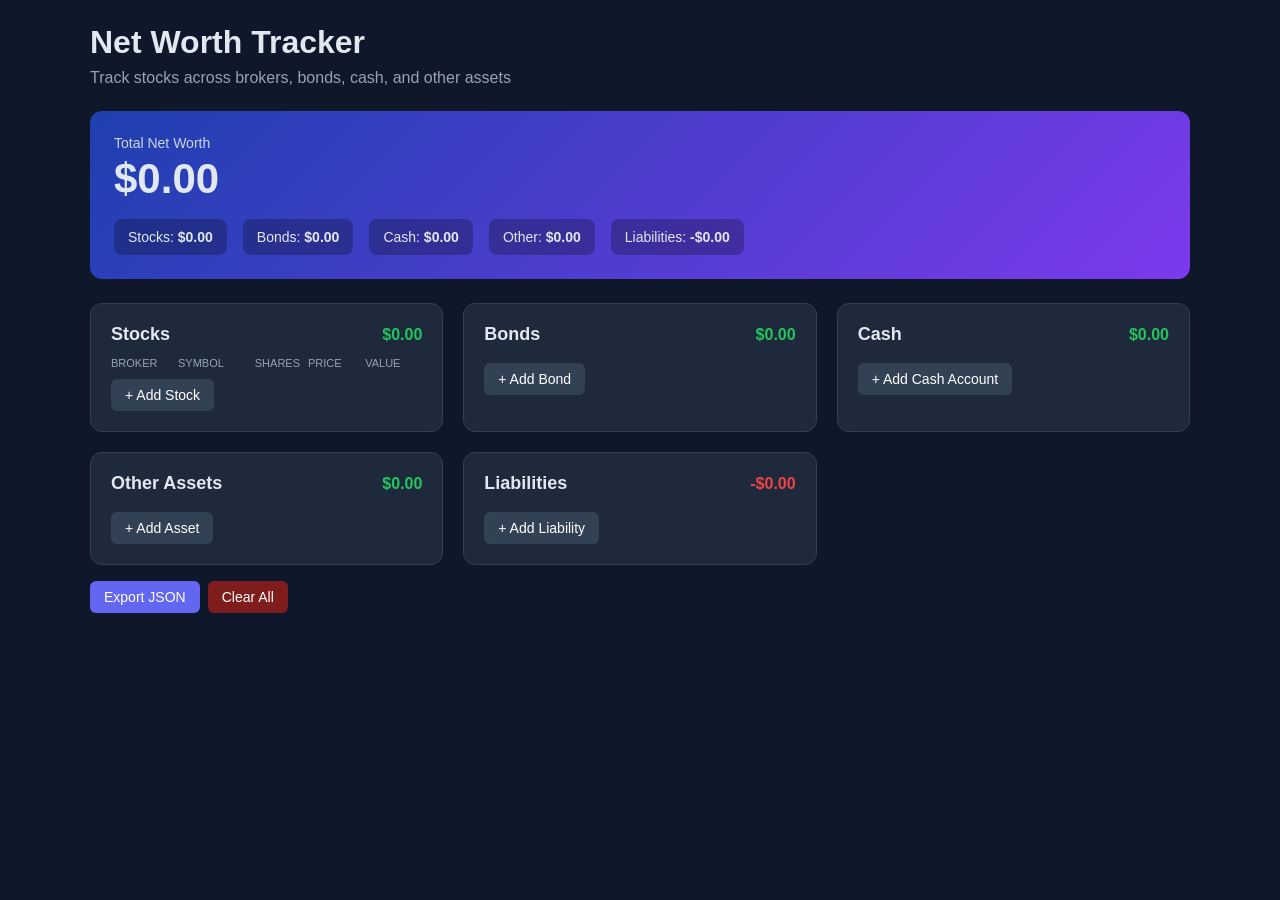
==== index.html @ 95eb7e6d "Initial commit: net worth tracker Single-page tracker for stocks (by broker), bonds, cash, other ass" ====
<!DOCTYPE html>
<html lang="en">
<head>
<meta charset="UTF-8" />
<title>Net Worth Tracker</title>
<style>
  * { box-sizing: border-box; }
  body {
    font-family: -apple-system, BlinkMacSystemFont, "Segoe UI", sans-serif;
    background: #0f172a;
    color: #e2e8f0;
    margin: 0;
    padding: 24px;
  }
  h1 { margin: 0 0 8px; }
  .subtitle { color: #94a3b8; margin-bottom: 24px; }
  .container { max-width: 1100px; margin: 0 auto; }
  .summary {
    background: linear-gradient(135deg, #1e40af, #7c3aed);
    padding: 24px;
    border-radius: 12px;
    margin-bottom: 24px;
  }
  .summary .label { color: #cbd5e1; font-size: 14px; }
  .summary .total { font-size: 42px; font-weight: 700; margin-top: 4px; }
  .breakdown { display: flex; gap: 16px; margin-top: 16px; flex-wrap: wrap; }
  .breakdown div { background: rgba(0,0,0,0.25); padding: 10px 14px; border-radius: 8px; font-size: 14px; }
  .sections { display: grid; grid-template-columns: repeat(auto-fit, minmax(320px, 1fr)); gap: 20px; }
  .card {
    background: #1e293b;
    border-radius: 12px;
    padding: 20px;
    border: 1px solid #334155;
  }
  .card h2 { margin: 0 0 12px; font-size: 18px; display: flex; justify-content: space-between; align-items: center; }
  .card h2 .sum { color: #22c55e; font-size: 16px; font-weight: 600; }
  .row { display: grid; gap: 8px; margin-bottom: 10px; }
  .stock-row { grid-template-columns: 1.2fr 1.4fr 0.8fr 1fr 1fr auto; }
  .simple-row { grid-template-columns: 2fr 1fr auto; }
  input, select {
    background: #0f172a;
    border: 1px solid #475569;
    color: #e2e8f0;
    padding: 8px 10px;
    border-radius: 6px;
    font-size: 14px;
    width: 100%;
  }
  input:focus, select:focus { outline: none; border-color: #6366f1; }
  button {
    background: #6366f1;
    color: white;
    border: none;
    padding: 8px 14px;
    border-radius: 6px;
    cursor: pointer;
    font-size: 14px;
  }
  button:hover { background: #4f46e5; }
  .btn-del {
    background: #7f1d1d;
    padding: 6px 10px;
  }
  .btn-del:hover { background: #991b1b; }
  .btn-add { margin-top: 6px; background: #334155; }
  .btn-add:hover { background: #475569; }
  .headers { font-size: 11px; color: #94a3b8; text-transform: uppercase; margin-bottom: 4px; }
  .item-value { color: #22c55e; font-size: 13px; text-align: right; margin-top: 4px; }
  .actions { margin-top: 16px; display: flex; gap: 8px; }
</style>
</head>
<body>
<div class="container">
  <h1>Net Worth Tracker</h1>
  <div class="subtitle">Track stocks across brokers, bonds, cash, and other assets</div>

  <div class="summary">
    <div class="label">Total Net Worth</div>
    <div class="total" id="total">$0.00</div>
    <div class="breakdown" id="breakdown"></div>
  </div>

  <div class="sections">
    <div class="card">
      <h2>Stocks <span class="sum" id="sum-stocks">$0.00</span></h2>
      <div class="headers stock-row row" style="margin-bottom:4px;">
        <div>Broker</div><div>Symbol</div><div>Shares</div><div>Price</div><div>Value</div><div></div>
      </div>
      <div id="stocks"></div>
      <button class="btn-add" onclick="addStock()">+ Add Stock</button>
    </div>

    <div class="card">
      <h2>Bonds <span class="sum" id="sum-bonds">$0.00</span></h2>
      <div id="bonds"></div>
      <button class="btn-add" onclick="addBond()">+ Add Bond</button>
    </div>

    <div class="card">
      <h2>Cash <span class="sum" id="sum-cash">$0.00</span></h2>
      <div id="cash"></div>
      <button class="btn-add" onclick="addCash()">+ Add Cash Account</button>
    </div>

    <div class="card">
      <h2>Other Assets <span class="sum" id="sum-other">$0.00</span></h2>
      <div id="other"></div>
      <button class="btn-add" onclick="addOther()">+ Add Asset</button>
    </div>

    <div class="card">
      <h2>Liabilities <span class="sum" id="sum-liab" style="color:#ef4444;">$0.00</span></h2>
      <div id="liab"></div>
      <button class="btn-add" onclick="addLiab()">+ Add Liability</button>
    </div>
  </div>

  <div class="actions">
    <button onclick="exportData()">Export JSON</button>
    <button onclick="clearAll()" style="background:#7f1d1d;">Clear All</button>
  </div>
</div>

<script>
const BROKERS = ["Fidelity","Schwab","Vanguard","Robinhood","E*TRADE","Interactive Brokers","TD Ameritrade","Merrill","Webull","Other"];
const STORAGE = "networth_v1";

let data = load() || {
  stocks: [], bonds: [], cash: [], other: [], liab: []
};

function load() {
  try { return JSON.parse(localStorage.getItem(STORAGE)); } catch { return null; }
}
function save() {
  localStorage.setItem(STORAGE, JSON.stringify(data));
  render();
}
function fmt(n) {
  return "$" + (Number(n)||0).toLocaleString("en-US", {minimumFractionDigits:2, maximumFractionDigits:2});
}

function addStock() { data.stocks.push({broker:"Fidelity", symbol:"", shares:0, price:0}); save(); }
function addBond()  { data.bonds.push({name:"", value:0}); save(); }
function addCash()  { data.cash.push({name:"", value:0}); save(); }
function addOther() { data.other.push({name:"", value:0}); save(); }
function addLiab()  { data.liab.push({name:"", value:0}); save(); }

function del(list, i) { data[list].splice(i,1); save(); }
function update(list, i, key, val) {
  data[list][i][key] = (key==="shares"||key==="price"||key==="value") ? parseFloat(val)||0 : val;
  localStorage.setItem(STORAGE, JSON.stringify(data));
  render();
}

function render() {
  // Stocks
  const stocksEl = document.getElementById("stocks");
  stocksEl.innerHTML = "";
  let stocksTotal = 0;
  data.stocks.forEach((s, i) => {
    const value = (s.shares||0) * (s.price||0);
    stocksTotal += value;
    const row = document.createElement("div");
    row.className = "row stock-row";
    row.innerHTML = `
      <select onchange="update('stocks',${i},'broker',this.value)">
        ${BROKERS.map(b=>`<option ${b===s.broker?"selected":""}>${b}</option>`).join("")}
      </select>
      <input placeholder="AAPL" value="${s.symbol}" oninput="update('stocks',${i},'symbol',this.value)"/>
      <input type="number" step="0.0001" value="${s.shares}" oninput="update('stocks',${i},'shares',this.value)"/>
      <input type="number" step="0.01" value="${s.price}" oninput="update('stocks',${i},'price',this.value)"/>
      <div style="align-self:center; color:#22c55e; font-weight:600;">${fmt(value)}</div>
      <button class="btn-del" onclick="del('stocks',${i})">×</button>
    `;
    stocksEl.appendChild(row);
  });

  // Simple lists
  const simpleRender = (key, placeholder) => {
    const el = document.getElementById(key);
    el.innerHTML = "";
    let total = 0;
    data[key].forEach((item, i) => {
      total += Number(item.value)||0;
      const row = document.createElement("div");
      row.className = "row simple-row";
      row.innerHTML = `
        <input placeholder="${placeholder}" value="${item.name}" oninput="update('${key}',${i},'name',this.value)"/>
        <input type="number" step="0.01" value="${item.value}" oninput="update('${key}',${i},'value',this.value)"/>
        <button class="btn-del" onclick="del('${key}',${i})">×</button>
      `;
      el.appendChild(row);
    });
    return total;
  };

  const bondsTotal = simpleRender("bonds", "e.g. 10yr Treasury");
  const cashTotal  = simpleRender("cash", "e.g. Chase Checking");
  const otherTotal = simpleRender("other", "e.g. Crypto, Real Estate");
  const liabTotal  = simpleRender("liab", "e.g. Mortgage, Credit Card");

  document.getElementById("sum-stocks").textContent = fmt(stocksTotal);
  document.getElementById("sum-bonds").textContent  = fmt(bondsTotal);
  document.getElementById("sum-cash").textContent   = fmt(cashTotal);
  document.getElementById("sum-other").textContent  = fmt(otherTotal);
  document.getElementById("sum-liab").textContent   = "-" + fmt(liabTotal);

  const assets = stocksTotal + bondsTotal + cashTotal + otherTotal;
  const net = assets - liabTotal;
  document.getElementById("total").textContent = fmt(net);

  document.getElementById("breakdown").innerHTML = `
    <div>Stocks: <b>${fmt(stocksTotal)}</b></div>
    <div>Bonds: <b>${fmt(bondsTotal)}</b></div>
    <div>Cash: <b>${fmt(cashTotal)}</b></div>
    <div>Other: <b>${fmt(otherTotal)}</b></div>
    <div>Liabilities: <b>-${fmt(liabTotal)}</b></div>
  `;
}

function exportData() {
  const blob = new Blob([JSON.stringify(data, null, 2)], {type:"application/json"});
  const url = URL.createObjectURL(blob);
  const a = document.createElement("a");
  a.href = url;
  a.download = "networth-" + new Date().toISOString().slice(0,10) + ".json";
  a.click();
}

function clearAll() {
  if (confirm("Clear all data?")) {
    data = { stocks:[], bonds:[], cash:[], other:[], liab:[] };
    save();
  }
}

render();
</script>
</body>
</html>
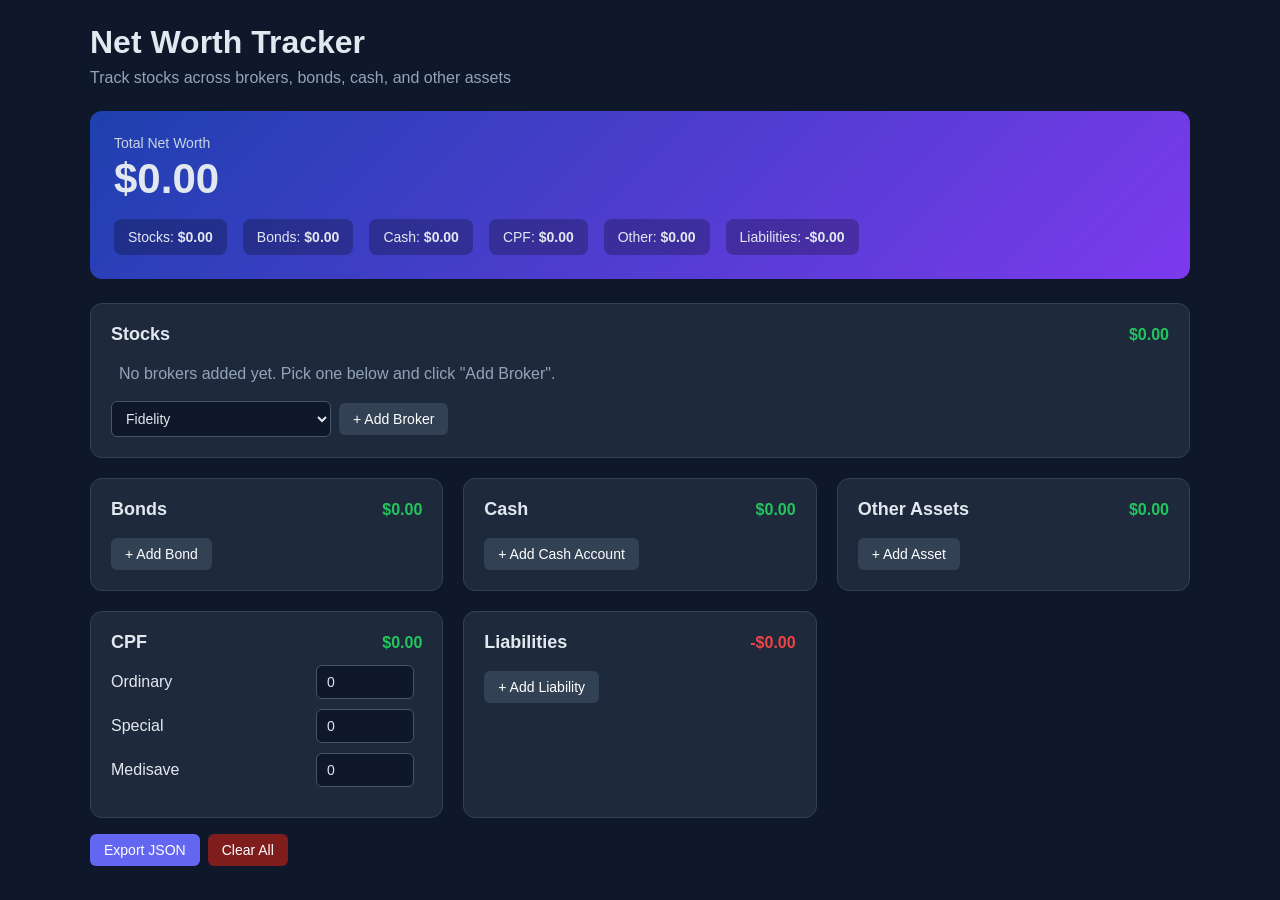
==== commit 546ffad7: "Group stocks by broker, add buy-price P/L and CPF section - Stocks now grouped under broker sub-sect" ====
--- a/index.html
+++ b/index.html
@@ -35,8 +35,28 @@
   .card h2 { margin: 0 0 12px; font-size: 18px; display: flex; justify-content: space-between; align-items: center; }
   .card h2 .sum { color: #22c55e; font-size: 16px; font-weight: 600; }
   .row { display: grid; gap: 8px; margin-bottom: 10px; }
-  .stock-row { grid-template-columns: 1.2fr 1.4fr 0.8fr 1fr 1fr auto; }
+  .stock-row { grid-template-columns: 1.2fr 0.7fr 0.9fr 0.9fr 1fr 1fr auto; }
+  .profit-pos { color: #22c55e; }
+  .profit-neg { color: #ef4444; }
+  .broker-group {
+    background: #0f172a;
+    border: 1px solid #334155;
+    border-radius: 10px;
+    padding: 14px;
+    margin-bottom: 12px;
+  }
+  .broker-header {
+    display: flex;
+    justify-content: space-between;
+    align-items: center;
+    margin-bottom: 10px;
+    padding-bottom: 8px;
+    border-bottom: 1px solid #334155;
+  }
+  .broker-name { font-weight: 600; font-size: 16px; color: #a5b4fc; }
+  .broker-sum { color: #22c55e; font-weight: 600; margin-right: 8px; }
   .simple-row { grid-template-columns: 2fr 1fr auto; }
+  .cpf-row { grid-template-columns: 1.3fr 1fr 1fr 1fr 1fr auto; }
   input, select {
     background: #0f172a;
     border: 1px solid #475569;
@@ -81,13 +101,13 @@
   </div>
 
   <div class="sections">
-    <div class="card">
+    <div class="card" style="grid-column: 1 / -1;">
       <h2>Stocks <span class="sum" id="sum-stocks">$0.00</span></h2>
-      <div class="headers stock-row row" style="margin-bottom:4px;">
-        <div>Broker</div><div>Symbol</div><div>Shares</div><div>Price</div><div>Value</div><div></div>
+      <div id="stocks"></div>
+      <div style="display:flex; gap:8px; margin-top:10px; align-items:center;">
+        <select id="new-broker" style="max-width:220px;"></select>
+        <button class="btn-add" style="margin-top:0;" onclick="addBroker()">+ Add Broker</button>
       </div>
-      <div id="stocks"></div>
-      <button class="btn-add" onclick="addStock()">+ Add Stock</button>
     </div>
 
     <div class="card">
@@ -106,6 +126,11 @@
       <h2>Other Assets <span class="sum" id="sum-other">$0.00</span></h2>
       <div id="other"></div>
       <button class="btn-add" onclick="addOther()">+ Add Asset</button>
+    </div>
+
+    <div class="card">
+      <h2>CPF <span class="sum" id="sum-cpf">$0.00</span></h2>
+      <div id="cpf"></div>
     </div>
 
     <div class="card">
@@ -122,12 +147,14 @@
 </div>
 
 <script>
-const BROKERS = ["Fidelity","Schwab","Vanguard","Robinhood","E*TRADE","Interactive Brokers","TD Ameritrade","Merrill","Webull","Other"];
+const BROKERS = ["Fidelity","Schwab","Vanguard","Robinhood","E*TRADE","Interactive Brokers","TD Ameritrade","Merrill","Webull","moomoo","Tiger Brokers","SGX","Other"];
 const STORAGE = "networth_v1";
 
 let data = load() || {
-  stocks: [], bonds: [], cash: [], other: [], liab: []
+  brokers: [], stocks: [], bonds: [], cash: [], other: [], cpf: {oa:0,sa:0,ma:0}, liab: []
 };
+if (!data.brokers) data.brokers = [...new Set(data.stocks.map(s=>s.broker))];
+if (!data.cpf || Array.isArray(data.cpf)) data.cpf = {oa:0,sa:0,ma:0};
 
 function load() {
   try { return JSON.parse(localStorage.getItem(STORAGE)); } catch { return null; }
@@ -140,41 +167,93 @@
   return "$" + (Number(n)||0).toLocaleString("en-US", {minimumFractionDigits:2, maximumFractionDigits:2});
 }
 
-function addStock() { data.stocks.push({broker:"Fidelity", symbol:"", shares:0, price:0}); save(); }
+function addStock(broker) { data.stocks.push({broker, symbol:"", shares:0, cost:0, price:0}); save(); }
+function addBroker() {
+  const sel = document.getElementById("new-broker");
+  const b = sel.value;
+  if (b && !data.brokers.includes(b)) { data.brokers.push(b); save(); }
+}
+function removeBroker(b) {
+  if (!confirm(`Remove ${b} and all its stocks?`)) return;
+  data.brokers = data.brokers.filter(x=>x!==b);
+  data.stocks = data.stocks.filter(s=>s.broker!==b);
+  save();
+}
 function addBond()  { data.bonds.push({name:"", value:0}); save(); }
 function addCash()  { data.cash.push({name:"", value:0}); save(); }
 function addOther() { data.other.push({name:"", value:0}); save(); }
 function addLiab()  { data.liab.push({name:"", value:0}); save(); }
+function updateCpf(key, val) { data.cpf[key] = parseFloat(val)||0; save(); }
 
 function del(list, i) { data[list].splice(i,1); save(); }
 function update(list, i, key, val) {
-  data[list][i][key] = (key==="shares"||key==="price"||key==="value") ? parseFloat(val)||0 : val;
+  const numeric = ["shares","price","cost","value","oa","sa","ma"];
+  data[list][i][key] = numeric.includes(key) ? parseFloat(val)||0 : val;
   localStorage.setItem(STORAGE, JSON.stringify(data));
   render();
 }
 
 function render() {
-  // Stocks
+  // Stocks — grouped by broker
   const stocksEl = document.getElementById("stocks");
   stocksEl.innerHTML = "";
   let stocksTotal = 0;
-  data.stocks.forEach((s, i) => {
-    const value = (s.shares||0) * (s.price||0);
-    stocksTotal += value;
-    const row = document.createElement("div");
-    row.className = "row stock-row";
-    row.innerHTML = `
-      <select onchange="update('stocks',${i},'broker',this.value)">
-        ${BROKERS.map(b=>`<option ${b===s.broker?"selected":""}>${b}</option>`).join("")}
-      </select>
-      <input placeholder="AAPL" value="${s.symbol}" oninput="update('stocks',${i},'symbol',this.value)"/>
-      <input type="number" step="0.0001" value="${s.shares}" oninput="update('stocks',${i},'shares',this.value)"/>
-      <input type="number" step="0.01" value="${s.price}" oninput="update('stocks',${i},'price',this.value)"/>
-      <div style="align-self:center; color:#22c55e; font-weight:600;">${fmt(value)}</div>
-      <button class="btn-del" onclick="del('stocks',${i})">×</button>
+
+  if (data.brokers.length === 0) {
+    stocksEl.innerHTML = `<div style="color:#94a3b8; padding:8px;">No brokers added yet. Pick one below and click "Add Broker".</div>`;
+  }
+
+  data.brokers.forEach(broker => {
+    const indices = data.stocks.map((s,i)=>({s,i})).filter(x=>x.s.broker===broker);
+    let brokerSum = 0;
+    indices.forEach(({s}) => brokerSum += (s.shares||0)*(s.price||0));
+    stocksTotal += brokerSum;
+
+    const group = document.createElement("div");
+    group.className = "broker-group";
+    const rowsHtml = indices.map(({s,i}) => {
+      const shares = s.shares||0;
+      const value = shares*(s.price||0);
+      const cost  = shares*(s.cost||0);
+      const pl    = value - cost;
+      const plPct = cost > 0 ? (pl/cost)*100 : 0;
+      const cls   = pl >= 0 ? "profit-pos" : "profit-neg";
+      const sign  = pl >= 0 ? "+" : "-";
+      const plText = cost > 0
+        ? `${sign}${fmt(Math.abs(pl))} (${sign}${Math.abs(plPct).toFixed(2)}%)`
+        : "—";
+      return `
+        <div class="row stock-row">
+          <input placeholder="AAPL" value="${s.symbol}" onchange="update('stocks',${i},'symbol',this.value)"/>
+          <input type="number" step="0.0001" value="${s.shares}" onchange="update('stocks',${i},'shares',this.value)"/>
+          <input type="number" step="0.01" value="${s.cost||0}" onchange="update('stocks',${i},'cost',this.value)"/>
+          <input type="number" step="0.01" value="${s.price}" onchange="update('stocks',${i},'price',this.value)"/>
+          <div style="align-self:center; color:#22c55e; font-weight:600;">${fmt(value)}</div>
+          <div style="align-self:center; font-weight:600;" class="${cls}">${plText}</div>
+          <button class="btn-del" onclick="del('stocks',${i})">×</button>
+        </div>`;
+    }).join("");
+
+    group.innerHTML = `
+      <div class="broker-header">
+        <div class="broker-name">${broker}</div>
+        <div><span class="broker-sum">${fmt(brokerSum)}</span>
+          <button class="btn-del" onclick="removeBroker('${broker.replace(/'/g,"\\'")}')">Remove</button>
+        </div>
+      </div>
+      ${indices.length ? `<div class="headers stock-row row"><div>Symbol</div><div>Shares</div><div>Buy Price</div><div>Current</div><div>Value</div><div>P/L</div><div></div></div>` : ""}
+      ${rowsHtml}
+      <button class="btn-add" onclick="addStock('${broker.replace(/'/g,"\\'")}')">+ Add Stock</button>
     `;
-    stocksEl.appendChild(row);
+    stocksEl.appendChild(group);
   });
+
+  // Populate broker selector with brokers not yet added
+  const sel = document.getElementById("new-broker");
+  const available = BROKERS.filter(b => !data.brokers.includes(b));
+  sel.innerHTML = available.length
+    ? available.map(b=>`<option>${b}</option>`).join("")
+    : `<option disabled>All brokers added</option>`;
 
   // Simple lists
   const simpleRender = (key, placeholder) => {
@@ -186,8 +265,8 @@
       const row = document.createElement("div");
       row.className = "row simple-row";
       row.innerHTML = `
-        <input placeholder="${placeholder}" value="${item.name}" oninput="update('${key}',${i},'name',this.value)"/>
-        <input type="number" step="0.01" value="${item.value}" oninput="update('${key}',${i},'value',this.value)"/>
+        <input placeholder="${placeholder}" value="${item.name}" onchange="update('${key}',${i},'name',this.value)"/>
+        <input type="number" step="0.01" value="${item.value}" onchange="update('${key}',${i},'value',this.value)"/>
         <button class="btn-del" onclick="del('${key}',${i})">×</button>
       `;
       el.appendChild(row);
@@ -200,13 +279,30 @@
   const otherTotal = simpleRender("other", "e.g. Crypto, Real Estate");
   const liabTotal  = simpleRender("liab", "e.g. Mortgage, Credit Card");
 
+  // CPF — fixed Ordinary / Special / Medisave
+  const cpfEl = document.getElementById("cpf");
+  cpfEl.innerHTML = "";
+  const cpfAccounts = [["oa","Ordinary"],["sa","Special"],["ma","Medisave"]];
+  cpfAccounts.forEach(([k,label]) => {
+    const row = document.createElement("div");
+    row.className = "row simple-row";
+    row.innerHTML = `
+      <div style="align-self:center; font-weight:500;">${label}</div>
+      <input type="number" step="0.01" value="${data.cpf[k]||0}" onchange="updateCpf('${k}',this.value)"/>
+      <div></div>
+    `;
+    cpfEl.appendChild(row);
+  });
+  const cpfTotal = (data.cpf.oa||0)+(data.cpf.sa||0)+(data.cpf.ma||0);
+  document.getElementById("sum-cpf").textContent = fmt(cpfTotal);
+
   document.getElementById("sum-stocks").textContent = fmt(stocksTotal);
   document.getElementById("sum-bonds").textContent  = fmt(bondsTotal);
   document.getElementById("sum-cash").textContent   = fmt(cashTotal);
   document.getElementById("sum-other").textContent  = fmt(otherTotal);
   document.getElementById("sum-liab").textContent   = "-" + fmt(liabTotal);
 
-  const assets = stocksTotal + bondsTotal + cashTotal + otherTotal;
+  const assets = stocksTotal + bondsTotal + cashTotal + otherTotal + cpfTotal;
   const net = assets - liabTotal;
   document.getElementById("total").textContent = fmt(net);
 
@@ -214,6 +310,7 @@
     <div>Stocks: <b>${fmt(stocksTotal)}</b></div>
     <div>Bonds: <b>${fmt(bondsTotal)}</b></div>
     <div>Cash: <b>${fmt(cashTotal)}</b></div>
+    <div>CPF: <b>${fmt(cpfTotal)}</b></div>
     <div>Other: <b>${fmt(otherTotal)}</b></div>
     <div>Liabilities: <b>-${fmt(liabTotal)}</b></div>
   `;
@@ -230,7 +327,7 @@
 
 function clearAll() {
   if (confirm("Clear all data?")) {
-    data = { stocks:[], bonds:[], cash:[], other:[], liab:[] };
+    data = { brokers:[], stocks:[], bonds:[], cash:[], other:[], cpf:{oa:0,sa:0,ma:0}, liab:[] };
     save();
   }
 }
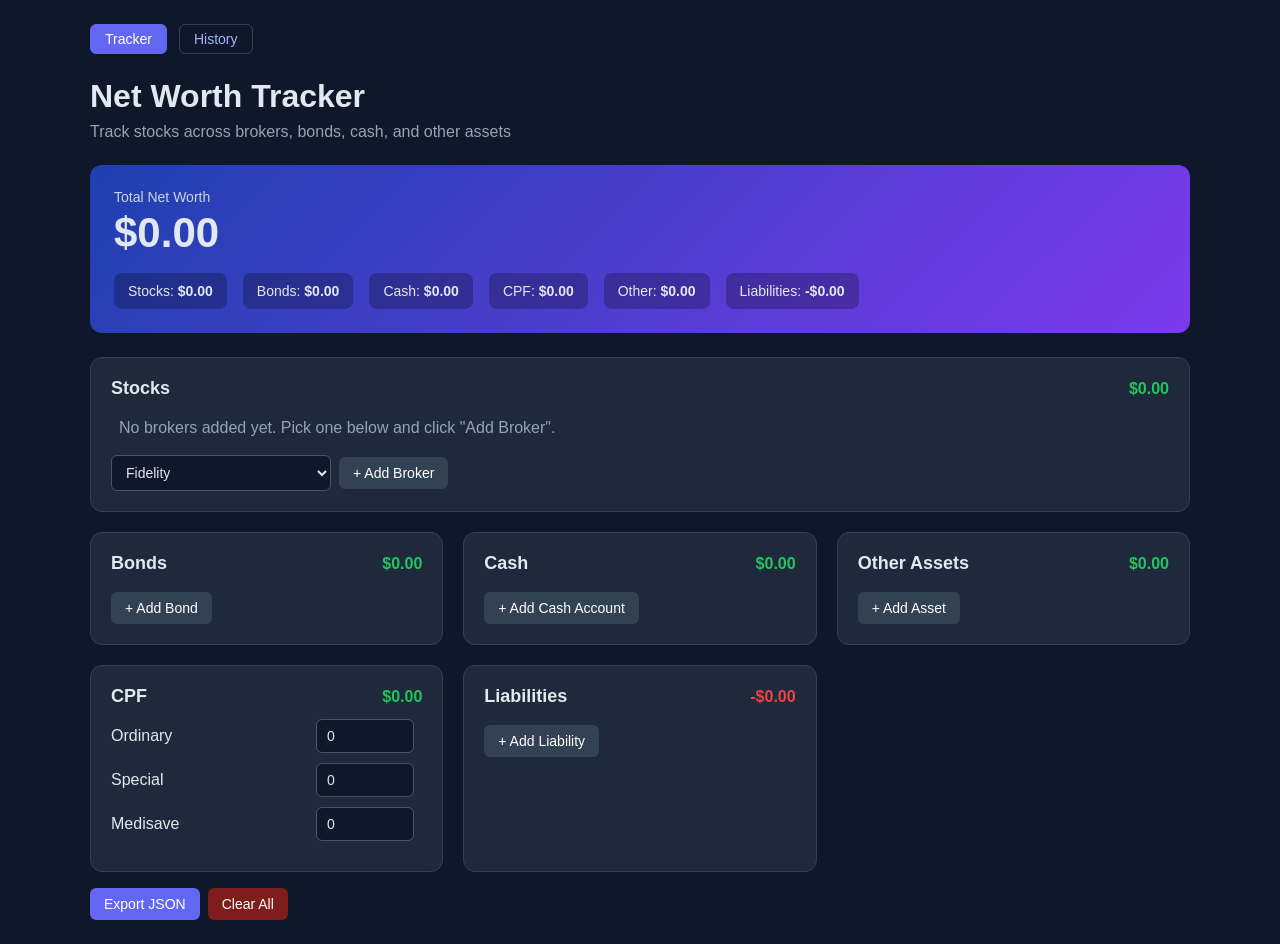
==== commit 1153a5e6: "Add net worth history page with snapshot tracking and chart Co-Authored-By: Claude Opus 4.6 <noreply" ====
--- a/index.html
+++ b/index.html
@@ -13,6 +13,17 @@
     padding: 24px;
   }
   h1 { margin: 0 0 8px; }
+  nav { margin-bottom: 24px; display: flex; gap: 12px; }
+  nav a {
+    color: #a5b4fc;
+    text-decoration: none;
+    padding: 6px 14px;
+    border-radius: 6px;
+    border: 1px solid #334155;
+    font-size: 14px;
+  }
+  nav a:hover { background: #1e293b; }
+  nav a.active { background: #6366f1; color: white; border-color: #6366f1; }
   .subtitle { color: #94a3b8; margin-bottom: 24px; }
   .container { max-width: 1100px; margin: 0 auto; }
   .summary {
@@ -91,6 +102,11 @@
 </head>
 <body>
 <div class="container">
+  <nav>
+    <a href="index.html" class="active">Tracker</a>
+    <a href="history.html">History</a>
+  </nav>
+
   <h1>Net Worth Tracker</h1>
   <div class="subtitle">Track stocks across brokers, bonds, cash, and other assets</div>
 
